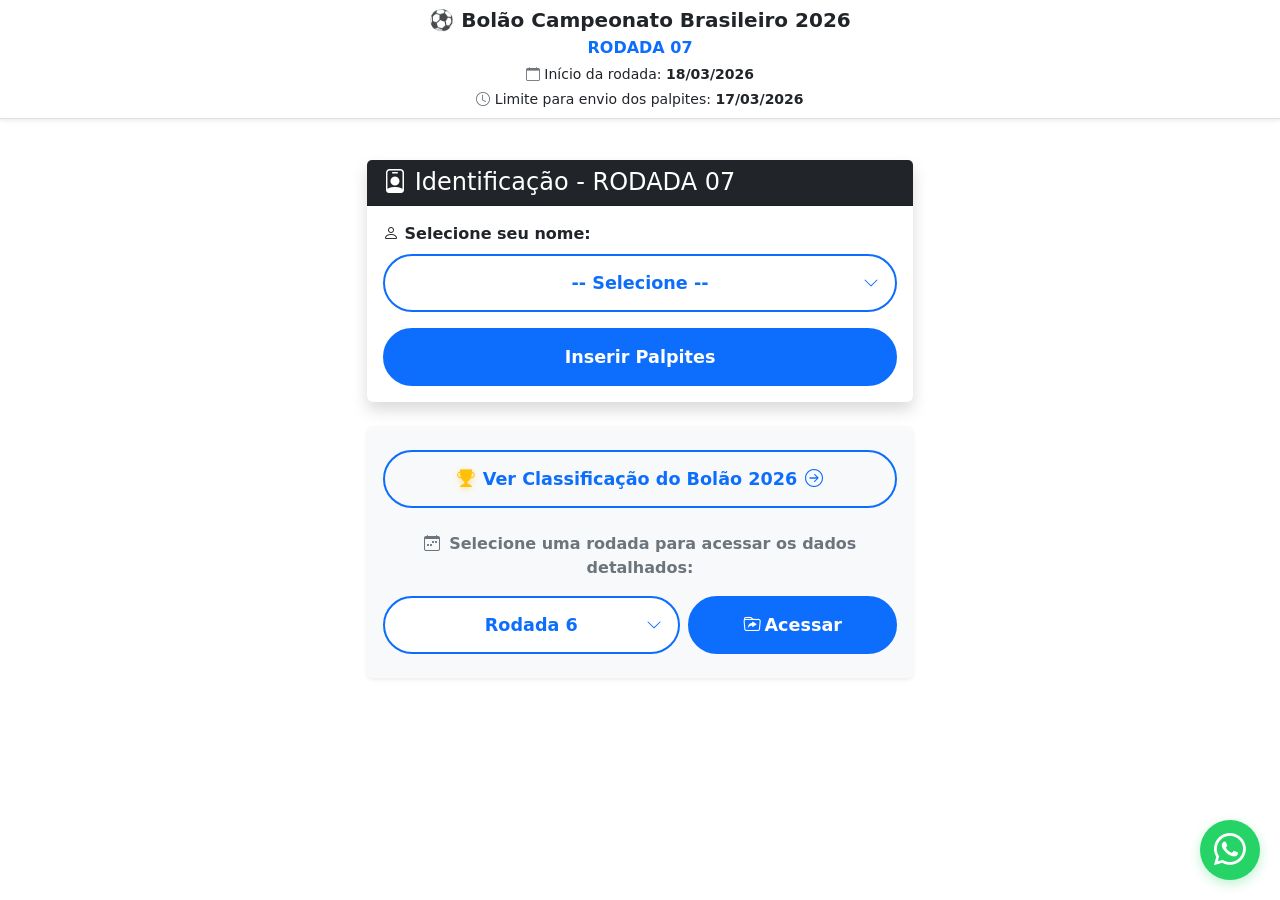
==== index.html @ 4d095608 "index.html" ====
<!DOCTYPE html>
<html lang="pt-br" data-bs-theme="light">
<head>
    <meta charset="UTF-8">
    <meta name="viewport" content="width=device-width, initial-scale=1.0, viewport-fit=cover">
    <meta name="apple-mobile-web-app-capable" content="yes">
    <meta name="apple-mobile-web-app-status-bar-style" content="default">
    <meta http-equiv="Cache-Control" content="no-cache, no-store, must-revalidate, max-age=0">
    <meta http-equiv="Pragma" content="no-cache">
    <meta http-equiv="Expires" content="0">
    <title>Bolão Campeonato Brasileiro</title>
    
    <!-- Bootstrap 5 CSS + Icons -->
    <link href="https://cdn.jsdelivr.net/npm/bootstrap@5.3.0-alpha1/dist/css/bootstrap.min.css" rel="stylesheet">
    <link rel="stylesheet" href="https://cdn.jsdelivr.net/npm/bootstrap-icons@1.10.0/font/bootstrap-icons.css">
    
    <!-- CSS personalizado Versionamento -->
    <link rel="stylesheet" href="style.css?v=7.1">
</head>
<body class="d-flex flex-column min-vh-100">
    <!-- Header Fixo -->
    <header class="header-fixo fixed-top bg-white shadow-sm border-bottom">
        <div class="container py-2">
            <div class="text-center">
                <h5 class="mb-1 fw-bold text-dark" id="nome-bolao"></h5>
                
                <div id="area-rodada-header" class="mb-1">
                    <p class="mb-0 fw-bold text-primary" id="numero-rodada"></p>
                </div>
                
                <div id="datas-rodada-container" class="small">
                    <div class="mb-1">
                        <i class="bi bi-calendar text-secondary"></i> 
                        Início da rodada: <span class="fw-semibold text-dark" id="data-inicio"></span>
                    </div>
                    <div>
                        <i class="bi bi-clock text-secondary"></i> 
                        Limite para envio dos palpites: <span class="fw-semibold text-dark" id="data-limite"></span>
                    </div>
                </div>
                
                <!-- Barra de Progresso -->
                <div class="progresso-palpites-header d-none mt-3">
                    <div class="barra-progresso-com-bolinha mx-auto" style="max-width: 400px;">
                        <div class="position-relative">
                            <div class="text-center mb-1">
                                <span class="fw-bold text-dark" id="header-texto-barra">0 de 0 (0%)</span>
                            </div>
                            
                            <div class="progress-container position-relative">
                                <div class="barra-faixa position-absolute top-50 start-0 end-0 translate-middle-y" 
                                     style="height: 6px; background-color: #e9ecef; border-radius: 3px;">
                                </div>
                                
                                <div class="barra-progresso position-absolute top-50 start-0 translate-middle-y" 
                                     id="header-barra-progresso-palpites"
                                     style="height: 6px; width: 0%; border-radius: 3px 0 0 3px;">
                                </div>
                                
                                <div class="bola-futebol position-absolute top-50 translate-middle-y d-flex align-items-center justify-content-center" 
                                     id="bola-futebol"
                                     style="left: 0%;">
                                    <span class="bola-emoji">⚽</span>
                                </div>
                                
                                <div class="marcadores-bar position-absolute top-50 start-0 end-0 translate-middle-y d-flex justify-content-between">
                                    <div class="marcador inicio" style="width: 1px; height: 10px; background-color: #adb5bd;"></div>
                                    <div class="marcador fim" style="width: 1px; height: 10px; background-color: #adb5bd;"></div>
                                </div>
                            </div>
                            
                            <div class="d-flex justify-content-between mt-1 small text-muted">
                                <span>0%</span>
                                <span>100%</span>
                            </div>
                        </div>
                    </div>
                </div>
            </div>
        </div>
    </header>

    <!-- Conteúdo Principal -->
    <main class="conteudo-dinamico flex-grow-1">
        <div class="container py-4">
            <!-- Tela 1: Identificação -->
            <div id="tela-participante" class="tela">
                <div class="row justify-content-center">
                    <div class="col-12 col-md-8 col-lg-6">
                        <div class="card shadow border-0">
                            <div class="card-header bg-dark text-white">
                                <h4 class="mb-0">
                                    <i class="bi bi-person-badge"></i> 
                                    Identificação - <span id="rodada-tela-participante"></span>
                                </h4>
                            </div>
                            <div class="card-body">
                                <!-- ALERTAS - APENAS CONTAINERS -->
                                <div id="alert-rodada-diferente" class="alert alert-warning d-none"></div>
                                <div id="alert-dados-enviados" class="alert alert-info d-none"></div>
                                <div id="alert-erro-envio" class="alert alert-danger d-none"></div>
                                <div id="alert-prazo-expirado" class="alert alert-warning d-none"></div>
                                
                                <!-- FORMULÁRIO INICIAL -->
                                <div id="formulario-inicial" class="d-none">
                                    <form id="formParticipante">
                                        <div class="mb-3">
                                            <label for="nomeParticipante" class="form-label fw-bold">
                                                <i class="bi bi-person"></i> Selecione seu nome:
                                            </label>
                                            <!-- SELECT DO NOME COM MESMO ESTILO DOS DEMAIS -->
                                            <select class="form-control w-100 text-center selector-nome" id="nomeParticipante" required>
                                                <option value="">-- Selecione --</option>
                                                <option value="DANIEL ALMEIDA">DANIEL ALMEIDA</option>
                                                <option value="DANIEL PENA">DANIEL PENA</option>
                                                <option value="GABRIEL CAMBRAIA">GABRIEL CAMBRAIA</option>
                                                <option value="JOSÉ CARLOS">JOSÉ CARLOS</option>
                                                <option value="JÚLIO CÉSAR">JÚLIO CÉSAR</option>
                                                <option value="LUIZ GUSTAVO">LUIZ GUSTAVO</option>
                                                <option value="MARCELO ASSIS">MARCELO ASSIS</option>
                                                <option value="MARCOS FERREIRA">MARCOS FERREIRA</option>
                                                <option value="NÉLIO MENIGHIN">NÉLIO MENIGHIN</option>
                                                <option value="PAULO EDUARDO">PAULO EDUARDO</option>
                                                <option value="PAULO SILVA">PAULO SILVA</option>
                                                <option value="TIAGO SILVA">TIAGO SILVA</option>
                                                <option value="VICTOR HUGO">VICTOR HUGO</option>
                                                <option value="WESCLEY GALDINO">WESCLEY GALDINO</option>
                                            </select>
                                        </div>
                                        <!-- BOTÃO INSERIR PALPITES COM MESMO ESTILO -->
                                        <button type="submit" class="btn btn-primary w-100 btn-inserir-palpites" id="btn-inserir-palpites">
                                            <i class="bi bi-target"></i> Inserir Palpites
                                        </button>
                                    </form>
                                </div>
                            </div>
                        </div>
                        
                        <!-- 📦 DIV ÚNICA PARA CLASSIFICAÇÃO E RODADAS -->
                        <div class="text-center mt-4 mb-4">
                            <div class="card shadow-sm border-0 bg-light">
                                <div class="card-body py-4">
                                    
                                    <!-- 🏆 BOTÃO DA CLASSIFICAÇÃO -->
                                    <div class="mb-4">
                                        <a href="classificacao.html" class="btn btn-outline-primary w-100 btn-classificacao" 
                                           style="border-width: 2px; font-weight: 600;">
                                            <i class="bi bi-trophy-fill me-2 text-warning"></i>
                                            Ver Classificação do Bolão 2026
                                            <i class="bi bi-arrow-right-circle ms-2"></i>
                                        </a>
                                    </div>
                                    
                                    <!-- 📅 SELETOR DE RODADAS -->
                                    <div>
                                        <label class="form-label fw-semibold text-secondary mb-3 d-block text-center">
                                            <i class="bi bi-calendar-week me-1"></i> Selecione uma rodada para acessar os dados detalhados:
                                        </label>
                                        
                                        <div class="row g-2 align-items-stretch">
                                            <div class="col-7">
                                                <select class="form-control w-100 text-center selector-rodada" id="seletor-rodada">
                                                    <option value="rodada01.html">Rodada 1</option>
                                                    <option value="rodada02.html">Rodada 2</option>
                                                    <option value="rodada03.html">Rodada 3</option>
                                                    <option value="rodada04.html">Rodada 4</option>
                                                    <option value="rodada05.html">Rodada 5</option>
                                                    <option value="rodada06.html" selected>Rodada 6</option>
                                                </select>
                                            </div>
                                            <div class="col-5">
                                                <button class="btn btn-primary w-100 btn-acessar-rodada" id="btn-carregar-rodada">
                                                    <i class="bi bi-folder-symlink me-1"></i>
                                                    Acessar
                                                </button>
                                            </div>
                                        </div>
                                    </div>
                                    
                                </div>
                            </div>
                        </div>
                        
                    </div>
                </div>
            </div>

            <!-- Tela 2: Palpites -->
            <div id="tela-palpites" class="tela d-none">
                <div class="row justify-content-center">
                    <div class="col-12">
                        <div class="card shadow border-0">
                            <div class="card-header bg-dark text-white">
                                <div class="d-flex justify-content-between align-items-center">
                                    <h4 class="mb-0" id="titulo-tela-palpites">
                                        <i class="bi bi-pencil"></i> 
                                        Seus Palpites - <span id="rodada-tela-palpites"></span>
                                    </h4>
                                    <div>
                                        <span class="badge bg-secondary">
                                            <i class="bi bi-person"></i> 
                                            <span id="participante-atual"></span>
                                        </span>
                                    </div>
                                </div>
                            </div>
                            <div class="card-body">
                                <form id="formPalpites">
                                    <div id="jogos-container" class="row g-3"></div>
                                </form>
                            </div>
                            <div class="card-footer bg-light">
                                <button type="submit" form="formPalpites" class="btn btn-success btn-lg w-100 py-3" id="btn-salvar-palpites">
                                    <i class="bi bi-save"></i> Enviar Palpites
                                </button>
                            </div>
                        </div>
                    </div>
                </div>
            </div>

            <!-- Tela 3: Conclusão -->
            <div id="tela-conclusao" class="tela d-none">
                <div class="row justify-content-center">
                    <div class="col-12 col-md-8 col-lg-6">
                        <div class="card shadow border-0">
                            <div class="card-header bg-success text-white text-center">
                                <h4 class="mb-0">
                                    <i class="bi bi-clipboard-check"></i> 
                                    Seus Palpites - <span id="rodada-tela-conclusao"></span>
                                </h4>
                            </div>
                            <div class="card-body text-center">
                                <!-- ALERTAS - APENAS CONTAINERS -->
                                <div id="alert-prazo-expirado-conclusao" class="alert alert-warning d-none"></div>
                                
                                <div id="conteudo-normal-conclusao">
                                    <div id="alert-sem-internet-conclusao" class="alert alert-info d-none mb-3"></div>
                                    <div id="alert-envio-sucesso-conclusao" class="alert alert-success d-none mb-3"></div>
                                    
                                    <h5 class="mb-3">
                                        <i class="bi bi-check2-circle text-success"></i> 
                                        Seus palpites estão prontos!
                                    </h5>
                                    <p class="text-muted mb-4">
                                        Aqui você pode visualizar, editar ou compartilhar seus palpites.
                                    </p>

                                    <div class="d-grid gap-2 mb-4">
                                        <button class="btn btn-outline-primary btn-lg py-3" id="btn-editar-palpites">
                                            <i class="bi bi-pencil"></i> Editar Palpites
                                        </button>
                                        <button class="btn btn-info btn-lg py-3" id="btn-compartilhar-csv">
                                            <i class="bi bi-share"></i> Compartilhar CSV
                                        </button>
                                    </div>
                                </div>

                                <div id="container-limpar-conclusao" class="mt-4 pt-3 border-top">
                                    <button class="btn btn-danger w-100 mb-2 py-3" id="btn-limpar-dados-conclusao">
                                        <i class="bi bi-trash"></i> Limpar Dados do Dispositivo
                                    </button>
                                    <small class="text-muted d-block">
                                        <i class="bi bi-lightbulb"></i> Após limpar, os palpites não serão recuperados!
                                    </small>
                                    <small class="text-muted d-block mt-1">
                                        Está em dúvida se enviou os palpites, entre em contato com o organizador.
                                    </small>
                                </div>
                            </div>
                        </div>
                    </div>
                </div>
            </div>

            <!-- Tela 4: Exportação -->
            <div id="tela-exportacao" class="tela d-none">
                <div class="row justify-content-center">
                    <div class="col-12 col-md-8 col-lg-6">
                        <div class="card shadow border-0">
                            <div class="card-header bg-success text-white text-center">
                                <h4 class="mb-0">
                                    <i class="bi bi-graph-up"></i> 
                                    Compartilhamento Concluído! - <span id="rodada-tela-exportacao"></span>
                                </h4>
                            </div>
                            <div class="card-body text-center">
                                <div class="mb-4 display-1 text-success">
                                    <i class="bi bi-check-circle"></i>
                                </div>
                                <h5>Dados Compartilhados com Sucesso!</h5>
                                <p class="text-muted mb-4">Arquivo CSV compartilhado no seu dispositivo</p>
                                
                                <button class="btn btn-success btn-lg w-100 py-3" id="btn-voltar-conclusao">
                                    <i class="bi bi-arrow-left"></i> Voltar
                                </button>
                            </div>
                        </div>
                    </div>
                </div>
            </div>

            <!-- Tela 5: Envio Google Forms -->
            <div id="tela-envio-google" class="tela d-none">
                <div class="row justify-content-center">
                    <div class="col-12 col-md-8 col-lg-6">
                        <div class="card shadow border-0">
                            <div class="card-header bg-dark text-white">
                                <h4 class="mb-0">
                                    <i class="bi bi-send"></i> 
                                    Enviando os Palpites - <span id="rodada-tela-envio"></span>
                                </h4>
                            </div>
                            <div class="card-body">
                                <div id="progresso-envio">
                                    <div class="progress" style="height: 30px;">
                                        <div class="progress-bar progress-bar-striped progress-bar-animated" 
                                             id="barra-progresso-envio" style="width: 0%"></div>
                                    </div>
                                    <p class="text-center mt-2 fw-bold" id="texto-progresso-envio">Enviando 0 de 0</p>
                                </div>
                                
                                <div id="resultado-envio" class="d-none"></div>
                                
                                <button id="btn-fechar-envio-internet" class="btn btn-primary w-100 d-none mt-3 py-3">
                                    <i class="bi bi-check-circle"></i> Fechar
                                </button>
                                
                                <button id="btn-fechar-envio-sucesso" class="btn btn-success w-100 d-none mt-3 py-3">
                                    <i class="bi bi-check-circle"></i> Fechar
                                </button>
                                
                                <button id="btn-reiniciar-envio" class="btn btn-warning w-100 d-none mt-2 py-3">
                                    <i class="bi bi-arrow-clockwise"></i> Reiniciar Envio
                                </button>
                            </div>
                        </div>
                    </div>
                </div>
            </div>
        </div>
    </main>

    <!-- Botão Flutuante do WhatsApp -->
    <div class="whatsapp-float">
        <a href="https://wa.me/5532999825627?text=Olá!%20Preciso%20de%20ajuda%20com%20o%20Bolão%20do%20Campeonato%20Brasileiro." 
           target="_blank" 
           class="whatsapp-btn"
           aria-label="Suporte via WhatsApp">
            <i class="bi bi-whatsapp"></i>
        </a>
    </div>

    <!-- Bootstrap JS Bundle -->
    <script src="https://cdn.jsdelivr.net/npm/bootstrap@5.3.0-alpha1/dist/js/bootstrap.bundle.min.js"></script>
    
    <!-- JavaScript para o seletor de rodadas com botão -->
    <script>
        document.addEventListener('DOMContentLoaded', function() {
            const seletorRodada = document.getElementById('seletor-rodada');
            const btnCarregar = document.getElementById('btn-carregar-rodada');
            
            if (seletorRodada && btnCarregar) {
                btnCarregar.addEventListener('click', function() {
                    const pagina = seletorRodada.value;
                    if (pagina) {
                        window.location.href = pagina;
                    }
                });
            }
        });
    </script>
    
    <!-- JavaScript personalizado Versionamento -->
    <script src="app.js?v=7.1"></script>
</body>
</html>
---- style.css ----
/* style.css?v=7.0 */

/* Reset mínimo */
* {
    -webkit-tap-highlight-color: transparent;
}

body {
    overscroll-behavior-y: none;
    -webkit-overflow-scrolling: touch;
    -webkit-text-size-adjust: 100%;
}

/* ==================== */
/* HEADER E LAYOUT */
/* ==================== */

.header-fixo {
    padding-top: env(safe-area-inset-top) !important;
    z-index: 1000;
}

.conteudo-dinamico {
    padding-top: 160px;
    min-height: 100vh;
}

body.tela-formulario .conteudo-dinamico {
    padding-top: 200px;
}

@supports (padding-top: env(safe-area-inset-top)) {
    .header-fixo {
        padding-top: env(safe-area-inset-top) !important;
    }
    
    .conteudo-dinamico {
        padding-top: calc(160px + env(safe-area-inset-top));
    }
    
    body.tela-formulario .conteudo-dinamico {
        padding-top: calc(200px + env(safe-area-inset-top));
    }
}

.container.py-4 {
    padding-top: 0 !important;
    padding-bottom: 1.5rem !important;
}

/* ==================== */
/* CARDS DE JOGO */
/* ==================== */

.jogo-card {
    border: 2px solid #dee2e6;
    border-radius: 10px;
    transition: all 0.2s ease;
}

.jogo-card:hover {
    border-color: #0d6efd;
    box-shadow: 0 0.5rem 1rem rgba(0, 0, 0, 0.1);
}

.cabecalho-jogo {
    background: linear-gradient(135deg, #2c3e50, #34495e);
}

.input-placar {
    font-size: 16px !important;
    text-align: center;
    transition: all 0.2s;
}

.input-placar:focus {
    border-color: #0d6efd;
    box-shadow: 0 0 0 0.25rem rgba(13, 110, 253, 0.25);
}

/* ==================== */
/* BARRA DE PROGRESSO COM BOLA */
/* ==================== */

@keyframes girarBola {
    0% { transform: translate(-50%, -50%) rotate(0deg); }
    100% { transform: translate(-50%, -50%) rotate(360deg); }
}

@keyframes girarBolaSuave {
    0% { transform: translate(-50%, -50%) rotate(0deg); }
    50% { transform: translate(-50%, -50%) rotate(180deg); }
    100% { transform: translate(-50%, -50%) rotate(360deg); }
}

@keyframes quicarBola {
    0%, 100% { transform: translate(-50%, -50%); }
    50% { transform: translate(-50%, -55%); }
}

.barra-progresso-com-bolinha .progress-container {
    height: 30px;
    margin: 0 10px;
}

.barra-progresso {
    background: linear-gradient(90deg, #3498db, #2ecc71);
    transition: width 0.8s cubic-bezier(0.4, 0, 0.2, 1);
    z-index: 1;
}

.bola-futebol {
    z-index: 2;
    transition: left 0.8s cubic-bezier(0.4, 0, 0.2, 1);
    transform: translate(-50%, -50%);
    width: 32px !important;
    height: 32px !important;
    pointer-events: none;
}

.bola-emoji {
    font-size: 1.8rem;
    display: inline-block;
    animation: girarBolaSuave 2s linear infinite;
    filter: drop-shadow(0 2px 4px rgba(0, 0, 0, 0.3));
}

.barra-faixa { z-index: 0; }
.marcadores-bar { z-index: 0; }

/* Cores dinâmicas */
.barra-progresso.baixo { background: linear-gradient(90deg, #e74c3c, #ff7675); }
.barra-progresso.medio { background: linear-gradient(90deg, #f39c12, #fdcb6e); }
.barra-progresso.alto { background: linear-gradient(90deg, #2ecc71, #00b894); }

.bola-futebol.animando .bola-emoji { animation: girarBola 0.5s linear infinite; }
.bola-futebol.baixo .bola-emoji { filter: drop-shadow(0 2px 3px rgba(231, 76, 60, 0.4)); }
.bola-futebol.medio .bola-emoji { filter: drop-shadow(0 2px 3px rgba(243, 156, 18, 0.4)); }
.bola-futebol.alto .bola-emoji { filter: drop-shadow(0 2px 3px rgba(46, 204, 113, 0.4)); }
.bola-futebol.completo .bola-emoji { 
    animation: girarBolaSuave 1s linear infinite, quicarBola 0.6s ease-in-out infinite; 
}

/* ==================== */
/* ESTILOS UNIFICADOS - TODOS OS ELEMENTOS */
/* ==================== */

/* Selects - padrão unificado */
.selector-nome, 
.selector-rodada,
#nomeParticipante.form-select,
select.form-select {
    border: 2px solid #0d6efd !important;
    border-radius: 50px !important;
    font-weight: 600 !important;
    color: #0d6efd !important;
    background-color: white !important;
    transition: all 0.3s ease;
    background-image: url("data:image/svg+xml,%3csvg xmlns='http://www.w3.org/2000/svg' viewBox='0 0 16 16'%3e%3cpath fill='%230d6efd' fill-rule='evenodd' d='M1.646 4.646a.5.5 0 0 1 .708 0L8 10.293l5.646-5.647a.5.5 0 0 1 .708.708l-6 6a.5.5 0 0 1-.708 0l-6-6a.5.5 0 0 1 0-.708z'/%3e%3c/svg%3e") !important;
    background-repeat: no-repeat !important;
    background-position: right 1rem center !important;
    background-size: 16px 16px !important;
    appearance: none;
    -webkit-appearance: none;
    -moz-appearance: none;
    cursor: pointer;
    height: 58px; /* Altura fixa padrão */
    padding: 0 1rem !important;
    font-size: 1.1rem !important;
}

.selector-nome:hover, 
.selector-rodada:hover,
#nomeParticipante.form-select:hover,
select.form-select:hover {
    background-color: #f8f9ff !important;
    border-color: #0a58ca !important;
    box-shadow: 0 5px 15px rgba(13, 110, 253, 0.2);
}

.selector-nome:focus, 
.selector-rodada:focus,
#nomeParticipante.form-select:focus,
select.form-select:focus {
    border-color: #0a58ca !important;
    box-shadow: 0 0 0 0.25rem rgba(13, 110, 253, 0.25);
    outline: 0;
}

.selector-nome option, 
.selector-rodada option,
#nomeParticipante.form-select option,
select.form-select option {
    font-weight: 500;
    color: #212529;
}

/* Botões - padrão unificado */
.btn-inserir-palpites, 
.btn-acessar-rodada, 
.btn-classificacao,
#btn-inserir-palpites,
#btn-carregar-rodada,
a[href="classificacao.html"] {
    border-radius: 50px !important;
    font-weight: 600 !important;
    transition: all 0.3s ease;
    white-space: nowrap;
    height: 58px; /* Mesma altura dos selects */
    display: flex;
    align-items: center;
    justify-content: center;
    border-width: 2px !important;
    padding: 0 1rem !important;
    font-size: 1.1rem !important;
}

/* Botão Inserir Palpites (azul sólido) */
.btn-inserir-palpites,
#btn-inserir-palpites {
    background-color: #0d6efd !important;
    border-color: #0d6efd !important;
    color: white !important;
}

.btn-inserir-palpites:hover,
#btn-inserir-palpites:hover {
    background-color: #0b5ed7 !important;
    border-color: #0a58ca !important;
    transform: translateY(-2px);
    box-shadow: 0 8px 20px rgba(13, 110, 253, 0.3) !important;
}

/* Botão Acessar Rodada (azul sólido) */
.btn-acessar-rodada,
#btn-carregar-rodada {
    background-color: #0d6efd !important;
    border-color: #0d6efd !important;
    color: white !important;
}

.btn-acessar-rodada:hover,
#btn-carregar-rodada:hover {
    background-color: #0b5ed7 !important;
    border-color: #0a58ca !important;
    transform: translateY(-2px);
    box-shadow: 0 8px 20px rgba(13, 110, 253, 0.3) !important;
}

/* Botão Classificação (outline azul) */
.btn-classificacao,
a[href="classificacao.html"] {
    background-color: transparent !important;
    border-color: #0d6efd !important;
    color: #0d6efd !important;
}

.btn-classificacao:hover,
a[href="classificacao.html"]:hover {
    background-color: #f8f9ff !important;
    border-color: #0a58ca !important;
    color: #0a58ca !important;
    transform: translateY(-2px);
    box-shadow: 0 8px 20px rgba(13, 110, 253, 0.2) !important;
}

/* Efeito no ícone do troféu */
.btn-classificacao i.bi-trophy-fill,
a[href="classificacao.html"] i.bi-trophy-fill {
    filter: drop-shadow(0 2px 3px rgba(255, 193, 7, 0.4));
    transition: all 0.3s ease;
}

.btn-classificacao:hover i.bi-trophy-fill,
a[href="classificacao.html"]:hover i.bi-trophy-fill {
    animation: trophyShake 0.5s ease;
    filter: drop-shadow(0 4px 6px rgba(255, 193, 7, 0.6));
}

@keyframes trophyShake {
    0%, 100% { transform: rotate(0deg); }
    25% { transform: rotate(-10deg); }
    75% { transform: rotate(10deg); }
}

.btn-inserir-palpites:active, 
.btn-acessar-rodada:active, 
.btn-classificacao:active,
#btn-inserir-palpites:active,
#btn-carregar-rodada:active,
a[href="classificacao.html"]:active {
    transform: translateY(0);
}

/* ==================== */
/* DESTAQUE JOGOS PREENCHIDOS */
/* ==================== */

.jogo-card.preenchido {
    border: 2px solid #28a745 !important;
    background: linear-gradient(to bottom, #ffffff, #f0fff4);
    box-shadow: 0 0 0 3px rgba(40, 167, 69, 0.1), 0 4px 12px rgba(40, 167, 69, 0.2);
    position: relative;
}

.jogo-card.preenchido:hover {
    border-color: #28a745 !important;
    box-shadow: 0 0 0 4px rgba(40, 167, 69, 0.15), 0 6px 16px rgba(40, 167, 69, 0.25);
    transform: translateY(-3px);
}

.jogo-card.preenchido .cabecalho-jogo {
    background: linear-gradient(135deg, #28a745, #218838);
    border-bottom: 2px solid #1e7e34;
}

.jogo-card.preenchido::after {
    content: "✓✓";
    position: absolute;
    top: 10px;
    right: 15px;
    background: #28a745;
    color: white;
    font-size: 0.8rem;
    font-weight: bold;
    padding: 4px 10px;
    border-radius: 20px;
    box-shadow: 0 2px 5px rgba(0,0,0,0.1);
    z-index: 10;
    letter-spacing: 2px;
}

@keyframes checkPop {
    0% { transform: scale(0); }
    80% { transform: scale(1.2); }
    100% { transform: scale(1); }
}

.jogo-card.preenchido .cabecalho-jogo h6::after {
    content: " ✓";
    animation: checkPop 0.4s ease;
    font-weight: bold;
}

.jogo-card.preenchido .input-placar {
    background-color: #f0fff4;
    border-color: #28a745;
    color: #155724;
    font-weight: 600;
}

.jogo-card.preenchido .input-placar:focus {
    border-color: #28a745;
    box-shadow: 0 0 0 0.25rem rgba(40, 167, 69, 0.25);
}

/* ==================== */
/* WHATSAPP BUTTON */
/* ==================== */

.whatsapp-float {
    position: fixed;
    bottom: 20px;
    right: 20px;
    z-index: 1000;
}

.whatsapp-btn {
    display: flex;
    align-items: center;
    justify-content: center;
    width: 60px;
    height: 60px;
    background-color: #25D366;
    border-radius: 50%;
    box-shadow: 0 4px 12px rgba(37, 211, 102, 0.3);
    transition: all 0.3s ease;
    text-decoration: none;
    position: relative;
}

.whatsapp-btn i {
    font-size: 32px;
    color: white;
}

.whatsapp-btn:hover {
    background-color: #128C7E;
    transform: scale(1.1);
}

@keyframes pulse {
    0% { box-shadow: 0 0 0 0 rgba(37, 211, 102, 0.7); }
    70% { box-shadow: 0 0 0 10px rgba(37, 211, 102, 0); }
    100% { box-shadow: 0 0 0 0 rgba(37, 211, 102, 0); }
}

.whatsapp-btn::after {
    content: '';
    position: absolute;
    width: 100%;
    height: 100%;
    border-radius: 50%;
    animation: pulse 2s infinite;
    z-index: -1;
}

.whatsapp-btn::before {
    content: 'Precisa de ajuda?';
    position: absolute;
    right: 70px;
    top: 50%;
    transform: translateY(-50%);
    background-color: #333;
    color: white;
    padding: 8px 12px;
    border-radius: 6px;
    font-size: 0.85rem;
    white-space: nowrap;
    opacity: 0;
    visibility: hidden;
    transition: all 0.3s ease;
    pointer-events: none;
}

.whatsapp-btn:hover::before {
    opacity: 1;
    visibility: visible;
}

/* ==================== */
/* TOAST NOTIFICATION */
/* ==================== */

.toast-notification {
    position: fixed;
    bottom: 90px;
    left: 50%;
    transform: translateX(-50%);
    min-width: 300px;
    max-width: 90%;
    background-color: white;
    color: #333;
    padding: 14px 20px;
    border-radius: 50px;
    box-shadow: 0 5px 20px rgba(0, 0, 0, 0.2);
    display: flex;
    align-items: center;
    justify-content: space-between;
    gap: 12px;
    z-index: 9999;
    font-weight: 500;
    border-left: 5px solid;
    animation: slideInUp 0.3s ease, fadeOut 0.3s ease 2.7s forwards;
}

.toast-success { border-left-color: #28a745; background-color: #f0fff4; }
.toast-warning { border-left-color: #ffc107; background-color: #fff9e6; }
.toast-info { border-left-color: #17a2b8; background-color: #e3f2fd; }

.toast-notification i { font-size: 1.2rem; }
.toast-success i { color: #28a745; }
.toast-warning i { color: #ffc107; }
.toast-info i { color: #17a2b8; }

.toast-close {
    background: none;
    border: none;
    font-size: 1.5rem;
    line-height: 1;
    cursor: pointer;
    color: #999;
    padding: 0 5px;
}

.toast-close:hover { color: #666; }

@keyframes slideInUp {
    from { transform: translate(-50%, 100%); opacity: 0; }
    to { transform: translate(-50%, 0); opacity: 1; }
}

@keyframes fadeOut {
    from { opacity: 1; }
    to { opacity: 0; visibility: hidden; }
}

/* ==================== */
/* AJUSTES BOTÕES ALERTA */
/* ==================== */

#alert-dados-enviados .d-flex {
    display: flex;
    flex-wrap: wrap;
    gap: 8px;
}

#alert-dados-enviados .btn-sm {
    padding: 0.5rem 1rem;
    font-size: 0.875rem;
    border-radius: 6px;
    min-height: 40px;
}

/* ==================== */
/* REMOVER SPINNER INPUTS */
/* ==================== */

input[type="number"]::-webkit-inner-spin-button,
input[type="number"]::-webkit-outer-spin-button {
    -webkit-appearance: none;
    margin: 0;
}

input[type="number"] {
    -moz-appearance: textfield;
    appearance: textfield;
}

/* ==================== */
/* MOBILE */
/* ==================== */

@media (max-width: 768px) {
    .conteudo-dinamico { padding-top: 150px; }
    body.tela-formulario .conteudo-dinamico { padding-top: 190px; }
    
    @supports (padding-top: env(safe-area-inset-top)) {
        .conteudo-dinamico { padding-top: calc(150px + env(safe-area-inset-top)); }
        body.tela-formulario .conteudo-dinamico { padding-top: calc(190px + env(safe-area-inset-top)); }
    }
    
    .header-fixo .container { padding-top: 0.5rem !important; padding-bottom: 0.5rem !important; }
    .barra-progresso-com-bolinha { max-width: 100% !important; }
    .bola-futebol { width: 28px !important; height: 28px !important; }
    .bola-emoji { font-size: 1.5rem; }
    .whatsapp-float { bottom: 15px; right: 15px; }
    .whatsapp-btn { width: 55px; height: 55px; }
    .whatsapp-btn i { font-size: 28px; }
    .whatsapp-btn::before { font-size: 0.75rem; padding: 6px 10px; right: 65px; }
    .toast-notification { bottom: 80px; min-width: 280px; padding: 12px 16px; font-size: 0.9rem; }
    .jogo-card.preenchido::after { top: 8px; right: 10px; font-size: 0.7rem; padding: 3px 8px; }
    
    /* Ajustes para elementos unificados em tablets */
    .selector-nome, 
    .selector-rodada,
    #nomeParticipante.form-select,
    select.form-select {
        height: 52px;
        font-size: 1rem !important;
        background-position: right 0.75rem center !important;
    }
    
    .btn-inserir-palpites, 
    .btn-acessar-rodada, 
    .btn-classificacao,
    #btn-inserir-palpites,
    #btn-carregar-rodada,
    a[href="classificacao.html"] {
        height: 52px;
        font-size: 1rem !important;
    }
}

@media (max-width: 576px) {
    .conteudo-dinamico { padding-top: 140px; }
    body.tela-formulario .conteudo-dinamico { padding-top: 180px; }
    
    @supports (padding-top: env(safe-area-inset-top)) {
        .conteudo-dinamico { padding-top: calc(140px + env(safe-area-inset-top)); }
        body.tela-formulario .conteudo-dinamico { padding-top: calc(180px + env(safe-area-inset-top)); }
    }
    
    .progresso-palpites-header .small { font-size: 0.75rem !important; }
    .bola-futebol { width: 24px !important; height: 24px !important; }
    .bola-emoji { font-size: 1.3rem; }
    .whatsapp-float { bottom: 10px; right: 10px; }
    .whatsapp-btn { width: 50px; height: 50px; }
    .whatsapp-btn i { font-size: 26px; }
    .whatsapp-btn::before { right: 60px; }
    .toast-notification { bottom: 70px; min-width: 260px; padding: 10px 14px; }
    #alert-dados-enviados .d-flex { flex-direction: column; }
    #alert-dados-enviados .btn-sm { width: 100%; }
    
    /* Ajustes para elementos unificados em mobile */
    .row.g-2 {
        margin-left: -5px;
        margin-right: -5px;
    }
    
    .row.g-2 > [class*="col-"] {
        padding-left: 5px;
        padding-right: 5px;
    }
    
    .selector-nome, 
    .selector-rodada,
    #nomeParticipante.form-select,
    select.form-select {
        height: 48px;
        font-size: 0.95rem !important;
        padding: 0 0.5rem !important;
        background-position: right 0.5rem center !important;
        background-size: 14px 14px !important;
    }
    
    .btn-inserir-palpites, 
    .btn-acessar-rodada, 
    .btn-classificacao,
    #btn-inserir-palpites,
    #btn-carregar-rodada,
    a[href="classificacao.html"] {
        height: 48px;
        font-size: 0.95rem !important;
        padding: 0 0.5rem !important;
    }
    
    .btn-acessar-rodada i,
    #btn-carregar-rodada i {
        margin-right: 0.25rem !important;
        font-size: 0.9rem;
    }
}

/* Ajuste para telas muito pequenas */
@media (max-width: 375px) {
    .selector-nome, 
    .selector-rodada,
    #nomeParticipante.form-select,
    select.form-select {
        height: 44px;
        font-size: 0.85rem !important;
    }
    
    .btn-inserir-palpites, 
    .btn-acessar-rodada, 
    .btn-classificacao,
    #btn-inserir-palpites,
    #btn-carregar-rodada,
    a[href="classificacao.html"] {
        height: 44px;
        font-size: 0.85rem !important;
    }
}

@media (max-height: 500px) and (orientation: landscape) {
    .conteudo-dinamico { padding-top: 130px; }
    body.tela-formulario .conteudo-dinamico { padding-top: 170px; }
    
    @supports (padding-top: env(safe-area-inset-top)) {
        .conteudo-dinamico { padding-top: calc(130px + env(safe-area-inset-top)); }
        body.tela-formulario .conteudo-dinamico { padding-top: calc(170px + env(safe-area-inset-top)); }
    }
    .whatsapp-float { bottom: 10px; }
}
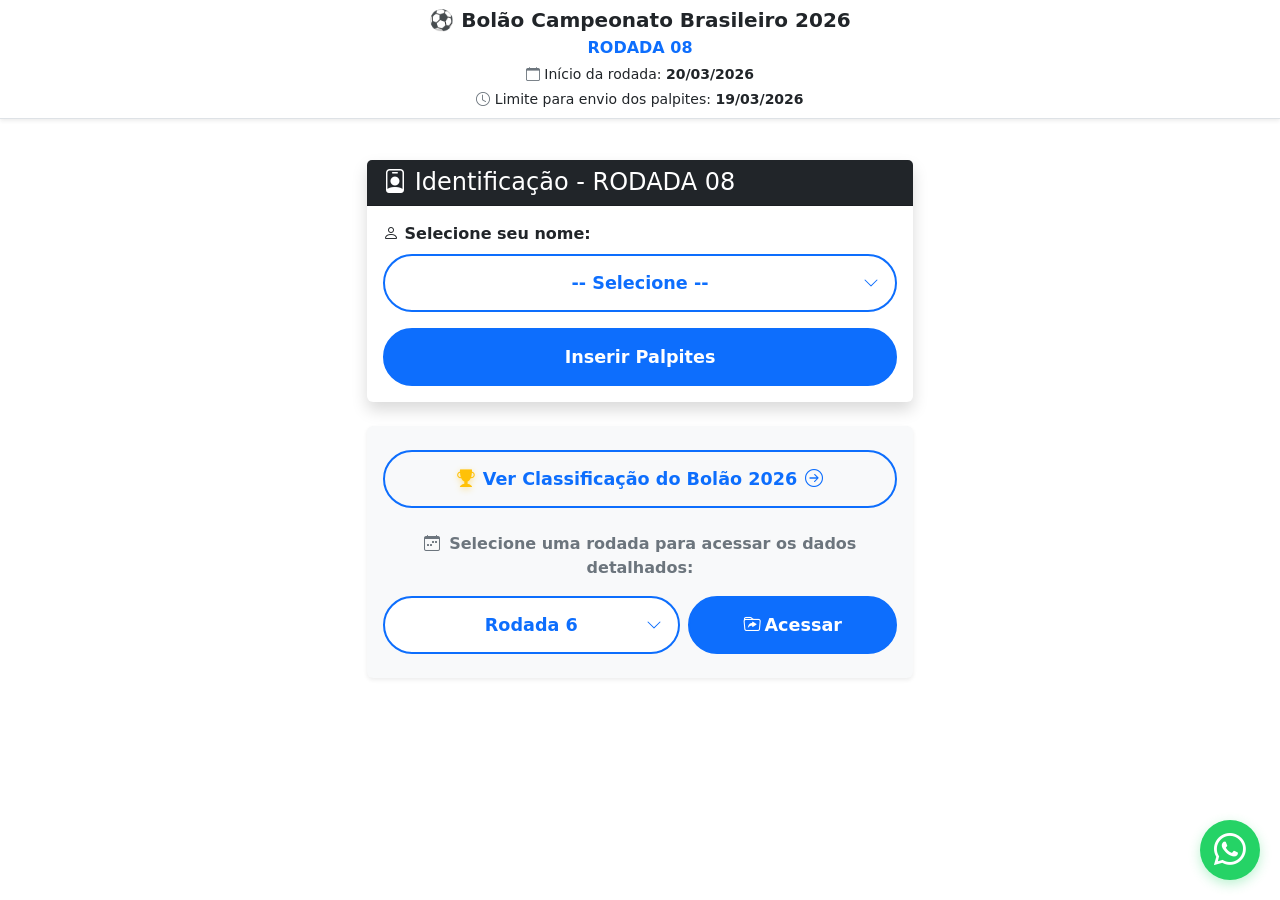
==== commit 38b59261: "index.html" ====
--- a/index.html
+++ b/index.html
@@ -15,7 +15,7 @@
     <link rel="stylesheet" href="https://cdn.jsdelivr.net/npm/bootstrap-icons@1.10.0/font/bootstrap-icons.css">
     
     <!-- CSS personalizado Versionamento -->
-    <link rel="stylesheet" href="style.css?v=7.1">
+    <link rel="stylesheet" href="style.css?v=7.3">
 </head>
 <body class="d-flex flex-column min-vh-100">
     <!-- Header Fixo -->
@@ -185,7 +185,7 @@
                 </div>
             </div>
 
-            <!-- Tela 2: Palpites -->
+            <!-- Tela 2: Palpites - CORRIGIDA COM BOTÃO VOLTAR -->
             <div id="tela-palpites" class="tela d-none">
                 <div class="row justify-content-center">
                     <div class="col-12">
@@ -210,9 +210,17 @@
                                 </form>
                             </div>
                             <div class="card-footer bg-light">
-                                <button type="submit" form="formPalpites" class="btn btn-success btn-lg w-100 py-3" id="btn-salvar-palpites">
-                                    <i class="bi bi-save"></i> Enviar Palpites
-                                </button>
+                                <div class="d-flex gap-2">
+                                    <!-- 🆕 BOTÃO VOLTAR (sempre presente) -->
+                                    <button class="btn btn-outline-secondary btn-lg py-3" id="btn-voltar-participante" style="flex: 1;">
+                                        <i class="bi bi-arrow-left"></i> Voltar
+                                    </button>
+                                    
+                                    <!-- 🆕 BOTÃO SALVAR/ENVIAR (visibilidade controlada pelo JS) -->
+                                    <button type="submit" form="formPalpites" class="btn btn-success btn-lg py-3" id="btn-salvar-palpites" style="flex: 3;">
+                                        <i class="bi bi-save"></i> Enviar Palpites
+                                    </button>
+                                </div>
                             </div>
                         </div>
                     </div>
@@ -372,6 +380,6 @@
     </script>
     
     <!-- JavaScript personalizado Versionamento -->
-    <script src="app.js?v=7.1"></script>
+    <script src="app.js?v=7.3"></script>
 </body>
 </html>
--- a/style.css
+++ b/style.css
@@ -1,4 +1,4 @@
-/* style.css?v=7.0 */
+/* style.css?v=7.3 */
 
 /* Reset mínimo */
 * {
@@ -652,4 +652,4 @@
         body.tela-formulario .conteudo-dinamico { padding-top: calc(170px + env(safe-area-inset-top)); }
     }
     .whatsapp-float { bottom: 10px; }
-}+}
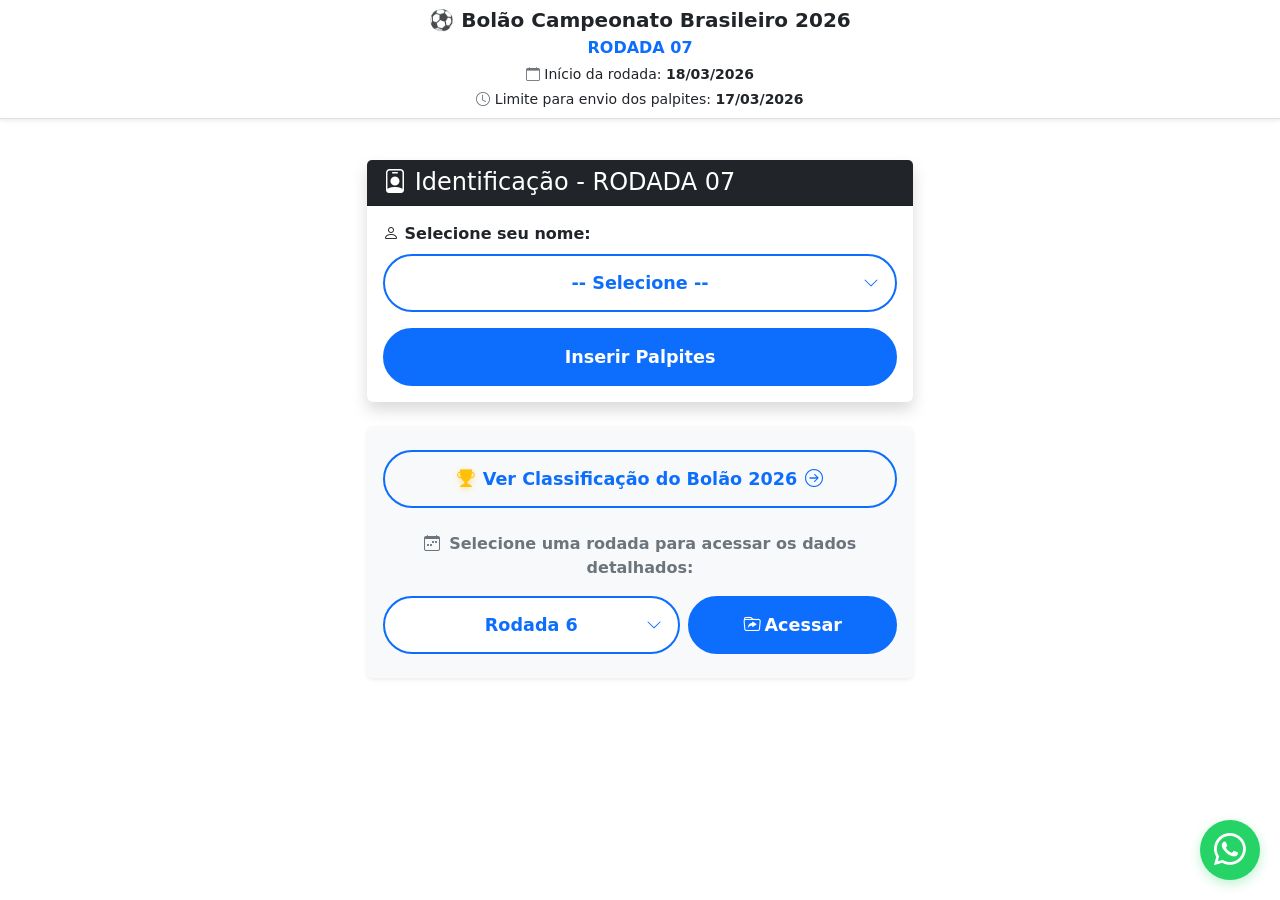
==== commit c51b90d2: "index.html" ====
--- a/index.html
+++ b/index.html
@@ -15,7 +15,7 @@
     <link rel="stylesheet" href="https://cdn.jsdelivr.net/npm/bootstrap-icons@1.10.0/font/bootstrap-icons.css">
     
     <!-- CSS personalizado Versionamento -->
-    <link rel="stylesheet" href="style.css?v=7.3">
+    <link rel="stylesheet" href="style.css?v=7.4">
 </head>
 <body class="d-flex flex-column min-vh-100">
     <!-- Header Fixo -->
@@ -380,6 +380,6 @@
     </script>
     
     <!-- JavaScript personalizado Versionamento -->
-    <script src="app.js?v=7.3"></script>
+    <script src="app.js?v=7.4"></script>
 </body>
 </html>
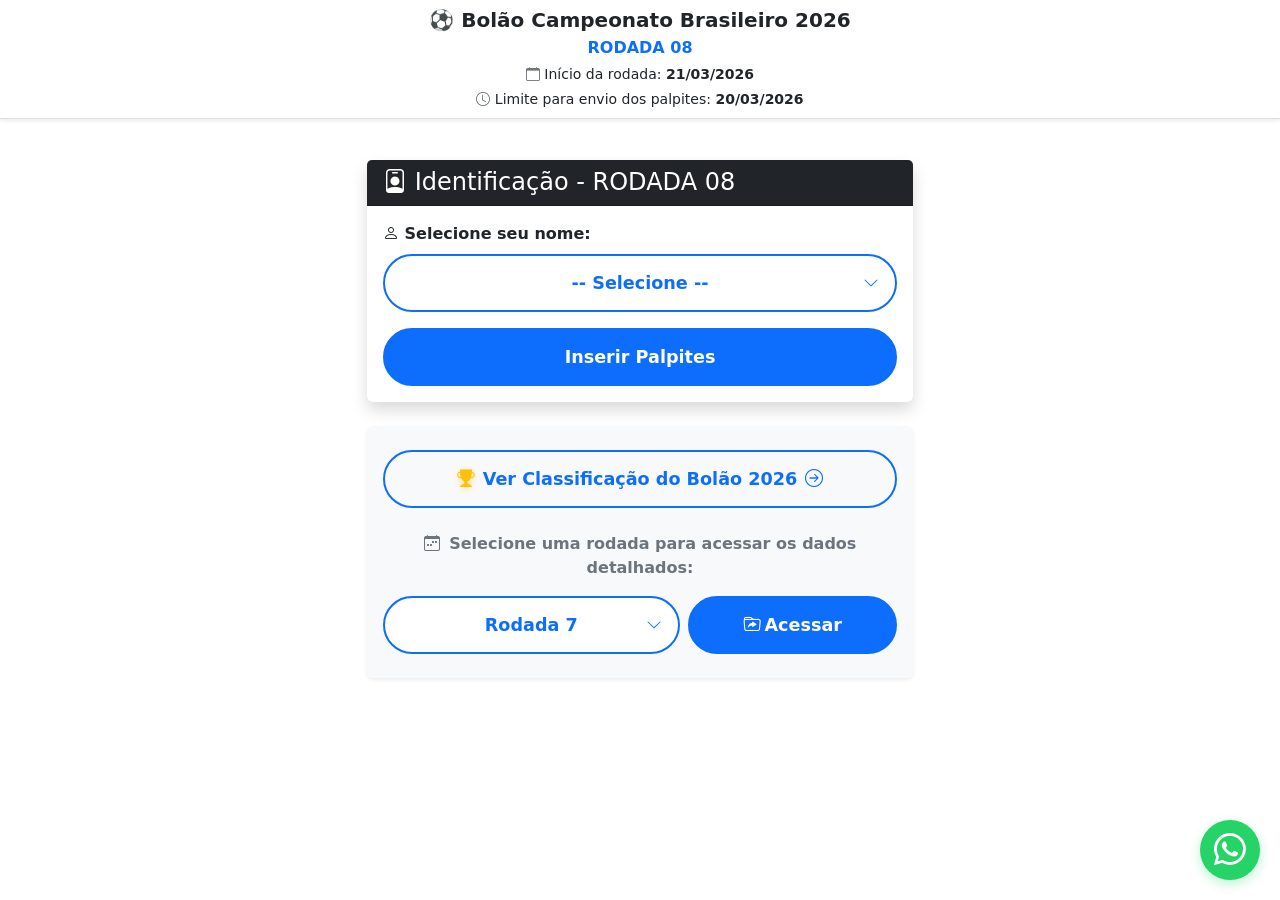
==== commit 1eca8303: "Add files via upload" ====
--- a/index.html
+++ b/index.html
@@ -15,7 +15,7 @@
     <link rel="stylesheet" href="https://cdn.jsdelivr.net/npm/bootstrap-icons@1.10.0/font/bootstrap-icons.css">
     
     <!-- CSS personalizado Versionamento -->
-    <link rel="stylesheet" href="style.css?v=7.4">
+    <link rel="stylesheet" href="style.css?v=8.0">
 </head>
 <body class="d-flex flex-column min-vh-100">
     <!-- Header Fixo -->
@@ -165,7 +165,8 @@
                                                     <option value="rodada03.html">Rodada 3</option>
                                                     <option value="rodada04.html">Rodada 4</option>
                                                     <option value="rodada05.html">Rodada 5</option>
-                                                    <option value="rodada06.html" selected>Rodada 6</option>
+                                                    <option value="rodada06.html">Rodada 6</option>
+                                                    <option value="rodada07.html" selected>Rodada 7</option>
                                                 </select>
                                             </div>
                                             <div class="col-5">
@@ -380,6 +381,6 @@
     </script>
     
     <!-- JavaScript personalizado Versionamento -->
-    <script src="app.js?v=7.4"></script>
+    <script src="app.js?v=8.0"></script>
 </body>
-</html>
+</html>
--- a/style.css
+++ b/style.css
@@ -1,4 +1,4 @@
-/* style.css?v=7.3 */
+/* style.css?v=8.0 */
 
 /* Reset mínimo */
 * {
@@ -652,4 +652,4 @@
         body.tela-formulario .conteudo-dinamico { padding-top: calc(170px + env(safe-area-inset-top)); }
     }
     .whatsapp-float { bottom: 10px; }
-}
+}
